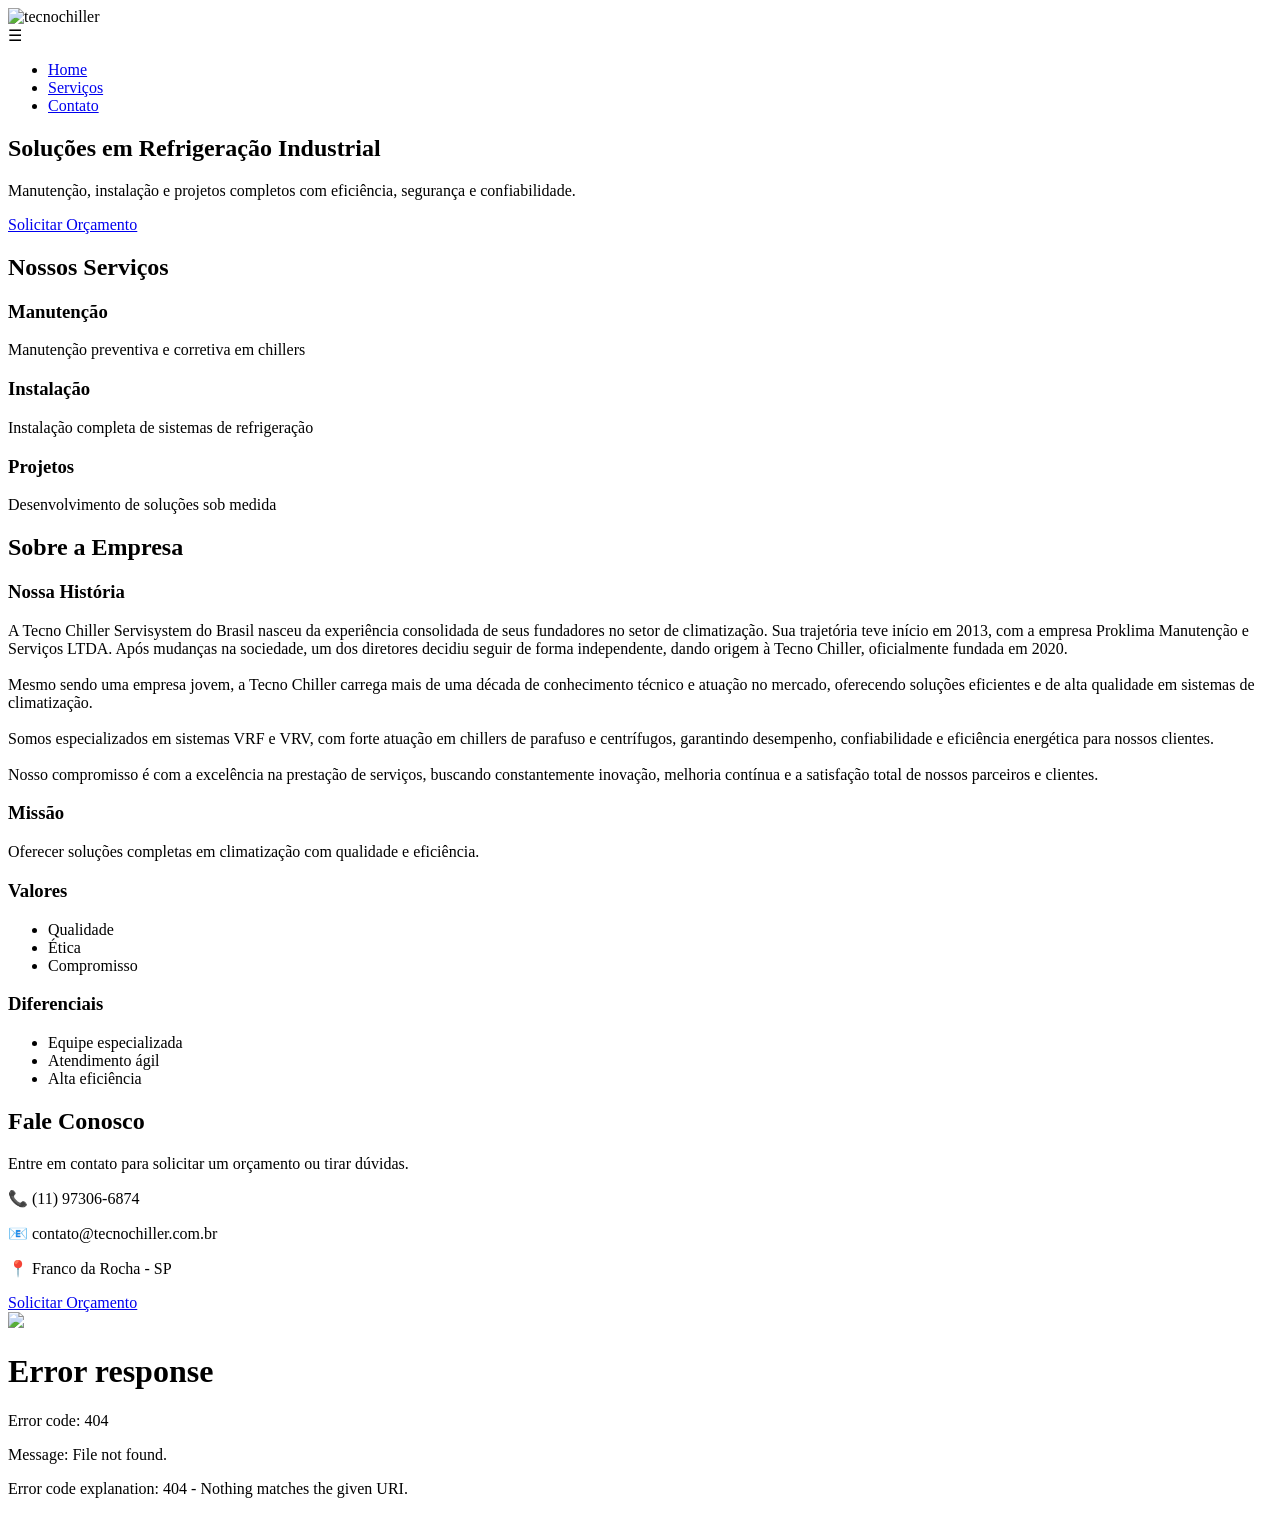
==== index.html @ 8c781dd7 "fix caminhos corrigidos" ====
<!DOCTYPE html>
<html lang="pt-br">
<head>
    <meta charset="UTF-8">
    <meta name="viewport" content="width=device-width, initial-scale=1.0">
    
    <link rel="stylesheet" href="./css/style.css">
    <title>ChillerTech</title>
</head>
<body>
    
    <div id="menu-container"></div>

    <main>

         <section class="hero">
            
            <h1>Soluções em Refrigeração Industrial</h1>
            <p>Manutenção, instalação e projetos completos com eficiência, segurança e confiabilidade.</p>
            <a href="pages/contato.html" class="btn">Solicitar Orçamento</a>
        
        </section>

    <!-- SERVIÇOS -->
        <section class="servicos">
            
            <h2>Nossos Serviços</h2>

        <div class="cards">

            <div class="card">
                <h3>Manutenção</h3>
                <p>Manutenção preventiva e corretiva em chillers</p>
            </div>

            <div class="card">
                <h3>Instalação</h3>
                <p>Instalação completa de sistemas de refrigeração</p>
            </div>

            <div class="card">
                <h3>Projetos</h3>
                <p>Desenvolvimento de soluções sob medida</p>
            </div>

        </div>

        </section>

          <!-- SOBRE -->
        <section class="sobre">
            <h2>Sobre a Empresa</h2>
            
            <div class="sobre-container">

                <div class="historia">
                    <h3>Nossa História</h3>
                    <p>
                        A Tecno Chiller Servisystem do Brasil nasceu da experiência consolidada de seus fundadores no setor de climatização. Sua trajetória teve início em 2013, com a empresa Proklima Manutenção e Serviços LTDA. Após mudanças na sociedade, um dos diretores decidiu seguir de forma independente, dando origem à Tecno Chiller, oficialmente fundada em 2020.
                    <br><br>
                    Mesmo sendo uma empresa jovem, a Tecno Chiller carrega mais de uma década de conhecimento técnico e atuação no mercado, oferecendo soluções eficientes e de alta qualidade em sistemas de climatização.
                    <br><br>
                    Somos especializados em sistemas VRF e VRV, com forte atuação em chillers de parafuso e centrífugos, garantindo desempenho, confiabilidade e eficiência energética para nossos clientes.
                    <br><br>
                    Nosso compromisso é com a excelência na prestação de serviços, buscando constantemente inovação, melhoria contínua e a satisfação total de nossos parceiros e clientes.

                    </p>
                </div>

                <div class="lado-direito">

                    <div class="card">

                        <h3>Missão</h3>
                        <p>Oferecer soluções completas em climatização com qualidade e eficiência.</p>

                    </div>

                    <div class="card">
                        
                        <h3>Valores</h3>
                        <ul>
                            <li>Qualidade</li>
                            <li>Ética</li>
                            <li>Compromisso</li>
                        </ul>

                    </div>

                      <div class="card">

                            <h3>Diferenciais</h3>
                            <ul>
                                <li>Equipe especializada</li>
                                <li>Atendimento ágil</li>
                                <li>Alta eficiência</li>
                            </ul>

                        </div>


                </div>

            </div>

        </section>

        <!-- CONTATO -->
        <section class="contato">
            
            <h2>Fale Conosco</h2>
            <p>Entre em contato para solicitar um orçamento ou tirar dúvidas.</p>

            <div class="contato-box">
                <p>📞 (11) 97306-6874</p>
                <p>📧 contato@tecnochiller.com.br</p>
                <p>📍 Franco da Rocha - SP</p>
            </div>

            <a href="https://wa.me/5511973066874" class="btn">Solicitar Orçamento</a>
 
        </section>

    </main>

    <a href="https://wa.me/5511973066874"
        class="whatsapp-btn"
        target="_blank">
        <img src="./assets/img/whatsapp.png.webp" width="43">
    </a>

    <div id="footer-container"></div>

    <script src="./js/script.js"></script>
</body>
</html>
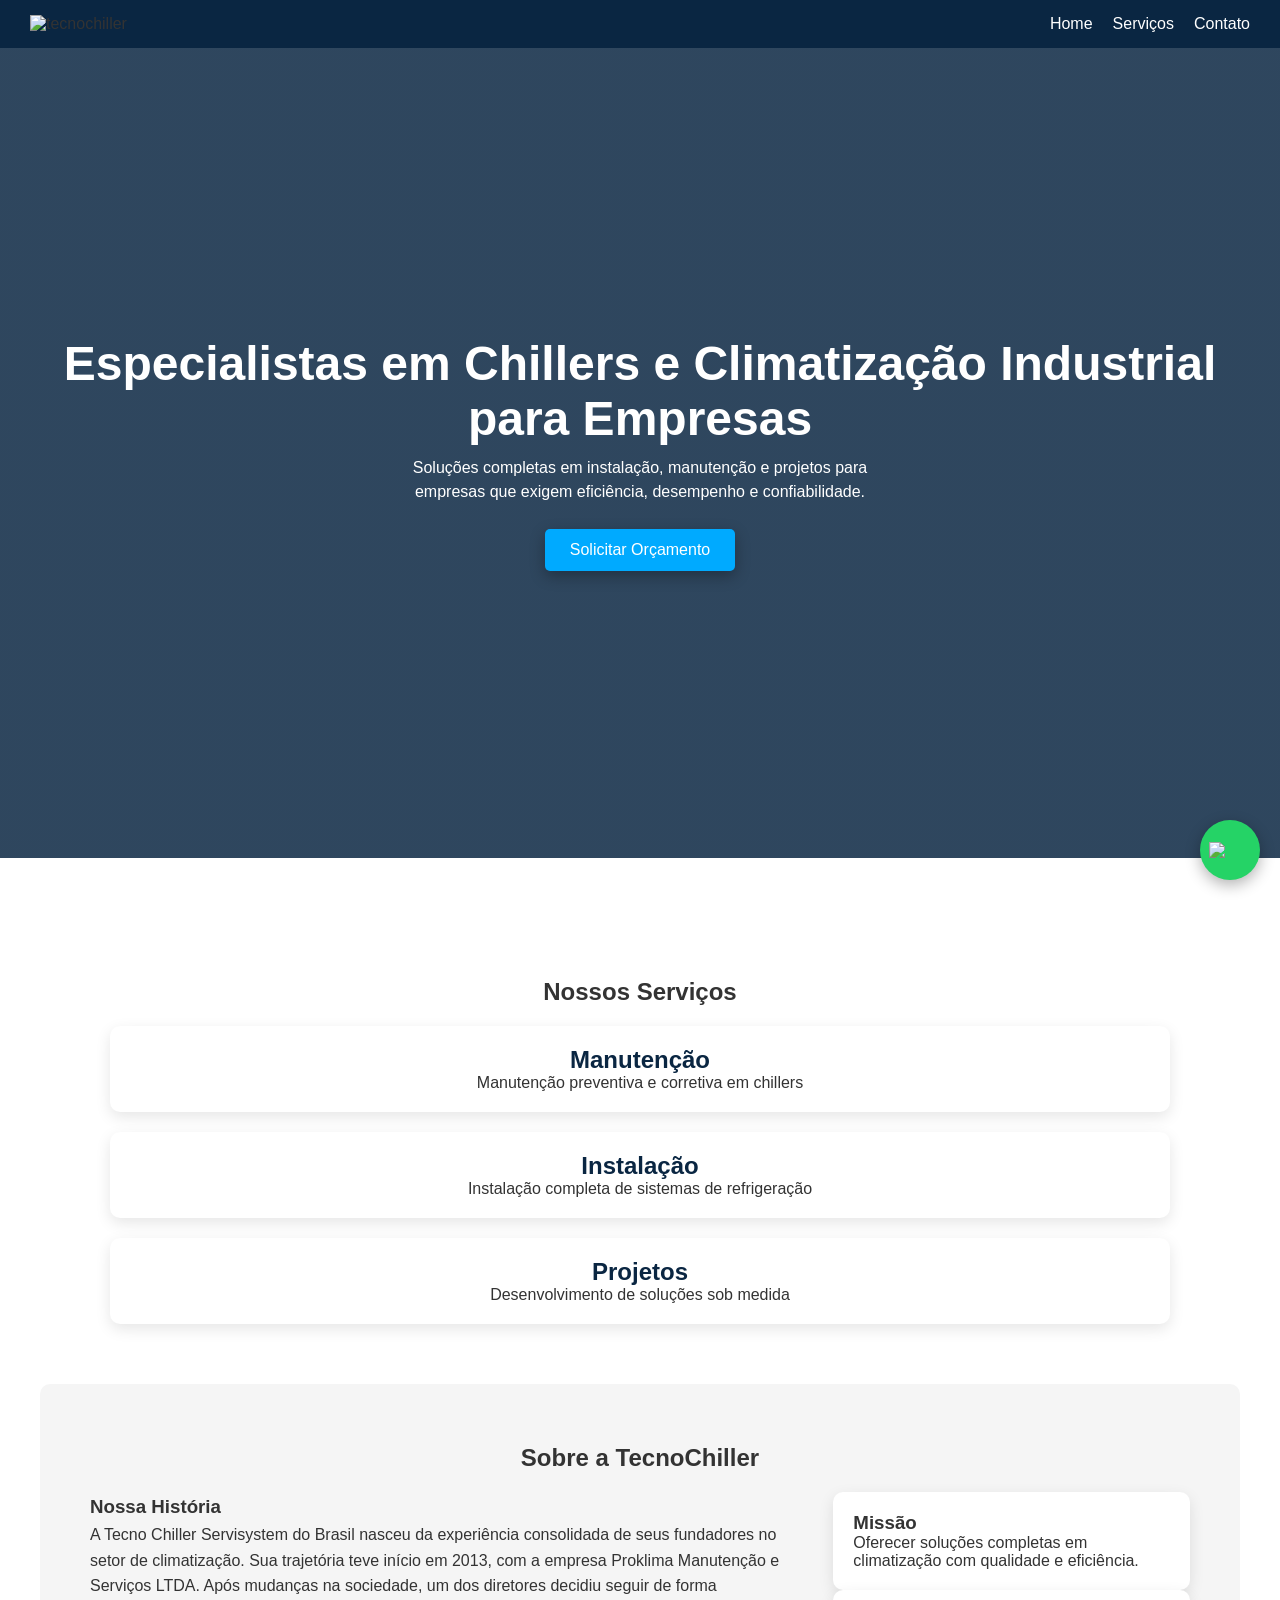
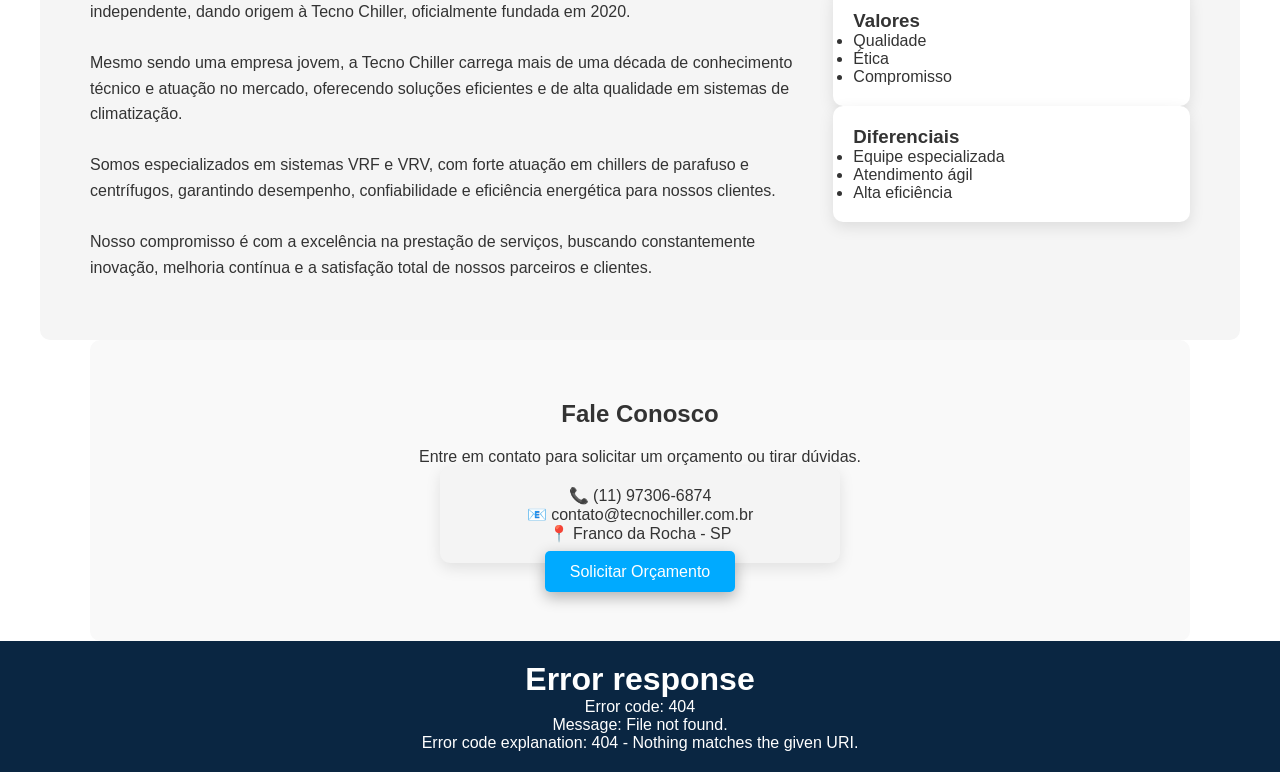
==== commit a2ec4beb: "fix refatorar" ====
--- a/index.html
+++ b/index.html
@@ -15,9 +15,9 @@
 
          <section class="hero">
             
-            <h1>Soluções em Refrigeração Industrial</h1>
-            <p>Manutenção, instalação e projetos completos com eficiência, segurança e confiabilidade.</p>
-            <a href="pages/contato.html" class="btn">Solicitar Orçamento</a>
+            <h1>Especialistas em Chillers e Climatização Industrial para Empresas</h1>
+            <p>Soluções completas em instalação, manutenção e projetos para empresas que exigem eficiência, desempenho e confiabilidade.</p>
+            <a href="/TecnoChiller-site/pages/contato.html" class="btn">Solicitar Orçamento</a>
         
         </section>
 
@@ -49,7 +49,7 @@
 
           <!-- SOBRE -->
         <section class="sobre">
-            <h2>Sobre a Empresa</h2>
+            <h2>Sobre a TecnoChiller</h2>
             
             <div class="sobre-container">
 
@@ -126,7 +126,7 @@
     <a href="https://wa.me/5511973066874"
         class="whatsapp-btn"
         target="_blank">
-        <img src="./assets/img/whatsapp.png.webp" width="43">
+        <img src="./assets/img/whatsapp.webp" width="43">
     </a>
 
     <div id="footer-container"></div>
--- a/css/style.css
+++ b/css/style.css
@@ -0,0 +1,352 @@
+/* ===================== */
+/* RESET & BASE */
+/* ===================== */
+:root {
+    --primary: #0a2642;
+    --secondary: #00aaff;
+    --secondary-dark: #008ecc;
+    --bg-light: #f5f5f5;
+    --text: #333;
+    --white: #fff;
+}
+
+* {
+    margin: 0;
+    padding: 0;
+    box-sizing: border-box;
+}
+
+html, body {
+    height: 100%;
+    font-family: Arial, Helvetica, sans-serif;
+}
+
+body {
+    display: flex;
+    flex-direction: column;
+    color: var(--text);
+}
+
+main {
+    flex: 1;
+}
+
+section {
+    margin-bottom: 60px;
+}
+
+h2 {
+    margin-bottom: 20px;
+}
+
+/* ===================== */
+/* HEADER */
+/* ===================== */
+.header {
+    background: var(--primary);
+    padding: 15px 30px;
+}
+
+.nav {
+    display: flex;
+    justify-content: space-between;
+    align-items: center;
+}
+
+.logo img {
+    height: 60px;
+    object-fit: contain;
+}
+
+.nav-links {
+    list-style: none;
+    display: flex;
+    gap: 20px;
+}
+
+.nav-links a {
+    color: var(--white);
+    text-decoration: none;
+    transition: 0.3s;
+}
+
+.nav-links a:hover {
+    color: var(--secondary);
+}
+
+/* ===================== */
+/* HERO */
+/* ===================== */
+.hero {
+    min-height: 90vh;
+
+    background: linear-gradient(rgba(10,38,66,0.85), rgba(10,38,66,0.85)),
+    url('../assets/img/img-chiller.png') center/cover no-repeat;
+
+    color: var(--white);
+    display: flex;
+    flex-direction: column;
+    justify-content: center;
+    align-items: center;
+    text-align: center;
+
+    padding: 0 20px;
+}
+
+.hero h1 {
+    font-size: 3rem;
+}
+
+.hero p {
+    max-width: 500px;
+    margin-top: 10px;
+    line-height: 1.5;
+}
+
+/* BOTÃO */
+.btn {
+    margin-top: 25px;
+    padding: 12px 25px;
+    background: var(--secondary);
+    color: var(--white);
+    text-decoration: none;
+    border-radius: 5px;
+    transition: 0.3s;
+    box-shadow: 0 5px 15px rgba(0,0,0,0.3);
+}
+
+.btn:hover {
+    background: var(--secondary-dark);
+}
+
+/* ===================== */
+/* SERVIÇOS */
+/* ===================== */
+.servicos {
+    padding: 60px 20px;
+    text-align: center;
+    max-width: 1100px;
+    margin: 0 auto;
+}
+
+.servicos h3 {
+    font-size: 1.5rem;
+    color: var(--primary);
+}
+
+.servicos-cards {
+    display: grid;
+    grid-template-columns: repeat(auto-fit, minmax(280px, 1fr));
+    gap: 25px;
+    margin-top: 40px;
+}
+
+.card-servico {
+    background: var(--white);
+    padding: 25px;
+    border-radius: 12px;
+    border-left: 4px solid var(--primary);
+
+    box-shadow: 0 8px 25px rgba(0,0,0,0.1);
+    transition: 0.3s;
+    text-align: left;
+}
+
+.card-servico:hover {
+    transform: translateY(-5px);
+    box-shadow: 0 15px 35px rgba(0,0,0,0.15);
+}
+
+/* ===================== */
+/* SOBRE */
+/* ===================== */
+.sobre {
+    padding: 60px 20px;
+    background: var(--bg-light);
+    max-width: 1200px;
+    margin: 0 auto;
+    border-radius: 10px;
+}
+
+.sobre h2 {
+    text-align: center;
+}
+
+.sobre-container {
+    display: grid;
+    grid-template-columns: 2fr 1fr;
+    gap: 30px;
+    max-width: 1100px;
+    margin: 0 auto;
+}
+
+.historia {
+    line-height: 1.6;
+}
+
+/* ===================== */
+/* CARDS GERAIS */
+/* ===================== */
+.cards {
+    display: flex;
+    gap: 20px;
+    justify-content: center;
+    flex-wrap: wrap;
+}
+
+.card {
+    background: var(--white);
+    padding: 20px;
+    border-radius: 10px;
+    width: 100%;
+
+    box-shadow: 0 5px 15px rgba(0,0,0,0.1);
+    transition: 0.3s;
+}
+
+.card:hover {
+    transform: translateY(-8px);
+    box-shadow: 0 10px 25px rgba(0,0,0,0.2);
+}
+
+/* ===================== */
+/* CONTATO */
+/* ===================== */
+.contato {
+    background: #f9f9f9;
+    padding: 60px 20px;
+    text-align: center;
+    max-width: 1100px;
+    margin: 0 auto;
+    border-radius: 10px;
+}
+
+.contato-container {
+    display: grid;
+    grid-template-columns: repeat(3, 1fr);
+    gap: 30px;
+}
+
+.contato-box {
+    background: #f4f4f4;
+    padding: 20px;
+    border-radius: 10px;
+    max-width: 400px;
+    margin: 0 auto;
+
+    box-shadow: 0 5px 15px rgba(0,0,0,0.1);
+}
+
+.contato-box input,
+.contato-box textarea {
+    width: 100%;
+    margin: 10px 0;
+    padding: 10px;
+
+    border-radius: 5px;
+    border: 1px solid #ccc;
+}
+
+.contato-box input:focus,
+.contato-box textarea:focus {
+    outline: none;
+    border-color: var(--secondary);
+}
+
+/* ===================== */
+/* WHATSAPP */
+/* ===================== */
+.whatsapp-btn {
+    position: fixed;
+    bottom: 20px;
+    right: 20px;
+
+    width: 60px;
+    height: 60px;
+
+    background: #25D366;
+    color: white;
+
+    display: flex;
+    align-items: center;
+    justify-content: center;
+
+    border-radius: 50%;
+    font-size: 24px;
+
+    box-shadow: 0 5px 15px rgba(0,0,0,0.3);
+    transition: 0.3s;
+}
+
+.whatsapp-btn:hover {
+    transform: scale(1.1);
+}
+
+/* ===================== */
+/* FOOTER */
+/* ===================== */
+#footer-container {
+    background: var(--primary);
+    padding: 20px;
+    text-align: center;
+    color: white;
+}
+
+/* ===================== */
+/* RESPONSIVO */
+/* ===================== */
+.menu-toggle {
+    display: none;
+    font-size: 28px;
+    color: white;
+    cursor: pointer;
+}
+
+@media (max-width: 900px) {
+    .contato-container {
+        grid-template-columns: 1fr;
+    }
+}
+
+@media (max-width: 768px) {
+
+    .hero {
+        min-height: auto;
+        padding: 100px 20px 60px;
+    }
+
+    .hero h1 {
+        font-size: 1.8rem;
+    }
+
+    .menu-toggle {
+        display: block;
+    }
+
+    .nav-links {
+        position: absolute;
+        top: 60px;
+        right: 0;
+        width: 100%;
+
+        background: var(--primary);
+        flex-direction: column;
+        align-items: center;
+
+        display: none;
+        padding: 20px 0;
+    }
+
+    .nav-links.active {
+        display: flex;
+    }
+
+    .sobre-container {
+        grid-template-columns: 1fr;
+    }
+
+    .whatsapp-btn {
+        width: 50px;
+        height: 50px;
+    }
+}
